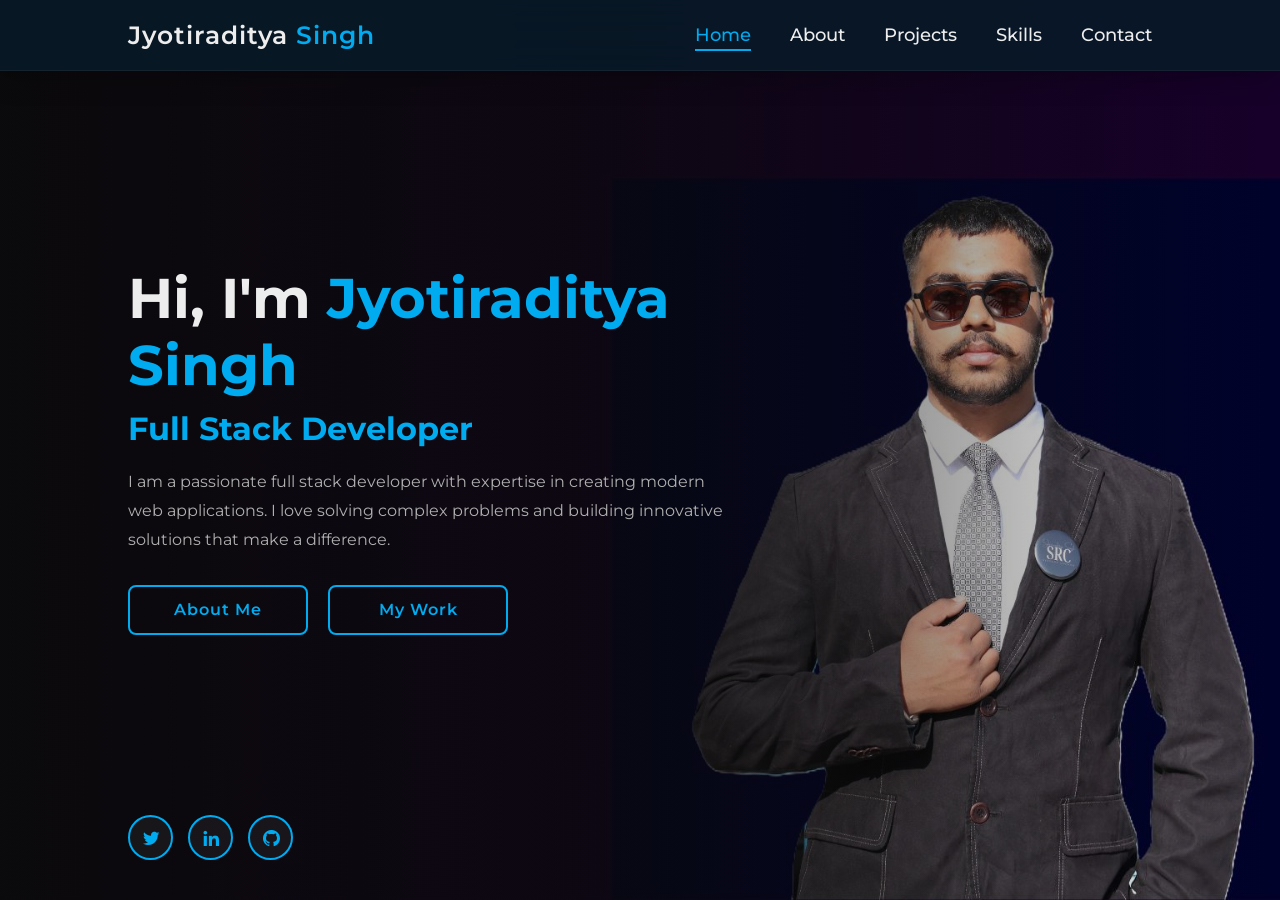
==== index.html @ fe101810 "Add files via upload" ====
<!DOCTYPE html>
<html lang="en">
<head>
    <meta charset="UTF-8">
    <meta name="viewport" content="width=device-width, initial-scale=1.0">
    <title>Home | Jyotiraditya Singh</title>
    <link rel="stylesheet" href="style.css">
    <link href='https://unpkg.com/boxicons@2.1.4/css/boxicons.min.css' rel='stylesheet'>
    <link rel="preconnect" href="https://fonts.googleapis.com">
    <link rel="preconnect" href="https://fonts.gstatic.com" crossorigin>
    <link href="https://fonts.googleapis.com/css2?family=Montserrat:wght@300;400;500;600;700&display=swap" rel="stylesheet">
</head>
<body>
    <header class="header">
        <a href="index.html" class="logo">Jyotiraditya<span> Singh</span></a>
        <div class="menu-toggle" onclick="toggleMenu()">
            <span></span>
            <span></span>
            <span></span>
        </div>
        <nav class="navbar" id="navbar">
            <a href="index.html" class="active">Home</a>
            <a href="about.html">About</a>
            <a href="projects.html">Projects</a>
            <a href="Portfolio.html">Skills</a>
            <a href="Portfolio.html?scrollTo=contact">Contact</a>
        </nav>
    </header>
    <section class="home">
        <div class="home-contact">
            <h1>Hi, I'm <span>Jyotiraditya Singh</span></h1>
            <h3>Full Stack Developer</h3>
            <p>I am a passionate full stack developer with expertise in creating modern web applications. I love solving complex problems and building innovative solutions that make a difference.</p>
            <div class="btn">
                <a href="about.html">About Me</a>
                <a href="Portfolio.html">My Work</a>
            </div>
        </div>
        <div class="home-sci">
            <a href="#"><i class='bx bxl-twitter'></i></a>
            <a href="#"><i class='bx bxl-linkedin'></i></a>
            <a href="#"><i class='bx bxl-github'></i></a>
        </div>
    </section>
    <script src="pscript.js"></script>
</body>
</html>
---- style.css ----
*{
    margin: 0;
    padding: 0;
    box-sizing: border-box;
    font-family: 'Montserrat', sans-serif;
    scroll-behavior: smooth;
}
body{
    background: linear-gradient(135deg, #0a0a0a 0%, #1a1a2e 50%, #16213e 100%);
    color: #ededed;
    min-height: 100vh;
    overflow-x: hidden;
}
.header{
    position: fixed;
    top: 0;
    left: 0;
    width: 100%;
    padding: 20px 10%;
    background: rgba(8, 27, 41, 0.85);
    backdrop-filter: blur(20px);
    display: flex;
    justify-content: space-between;
    align-items: center;
    z-index: 100;
    box-shadow: 0 4px 30px rgba(0, 0, 0, 0.3);
    border-bottom: 1px solid rgba(255, 255, 255, 0.05);
}
.logo{
   position: relative;
    font-size: 25px;
    color: #ededed;
    text-decoration: none;
    font-weight: 600;
    letter-spacing: 1px;
}
.logo span{
    color: #00abf0;
}
.navbar a {
       font-size: 18px;
       color: #ededed;
       text-decoration: none;
       font-weight: 500;
       margin-left: 35px;
       transition: .3s ;
       position: relative;
 }
 .navbar a::after{
    content: '';
    position: absolute;
    bottom: -5px;
    left: 0;
    width: 0;
    height: 2px;
    background: #00abf0;
    transition: .3s ease;
 }
 .navbar a:hover::after,
 .navbar a.active::after{
    width: 100%;
 }
 .navbar a:hover,
 .navbar a.active{
    color: #00abf0;
 }

.home{
    height: 100vh;
    background: url('n.jpg')  no-repeat;
    background-size: cover;
    background-position: right;
    display: flex;
    align-items: center;
    padding: 0 10%;
    position: relative;
 }
 .home::before{
    content: '';
    position: absolute;
    top: 0;
    left: 0;
    width: 100%;
    height: 100%;
    background: linear-gradient(90deg, rgba(10, 10, 10, 0.95) 0%, rgba(10, 10, 10, 0.7) 50%, transparent 100%);
 }
 .home-contact{
    max-width: 600px;
    position: relative;
    z-index: 1;
 }
 .home-contact h1{
   position: relative;
    font-size: 56px;
    font-weight: 700;
    line-height: 1.2;
    margin-bottom: 10px;
 }
 .home-contact h1 span{
    color: #00abf0;
 }
 .home-contact h3{
    position: relative;
    font-size: 32px;
    font-weight: 700;
    color: #00abf0;
    margin-bottom: 20px;
 }
 .home-contact p{
   position: relative;
    font-size: 16px;
    line-height: 1.8;
    margin-bottom: 30px;
    color: #b0b0b0;
 }
 .btn{
    display: flex;
    gap: 20px;
 }
 .btn a{
   position: relative;
   display: inline-flex;
   justify-content: center;
   align-items: center;
   width: 180px;
   height: 50px;
   background: transparent;
   border: 2px solid #00abf0;
   border-radius: 8px;
   font-size: 16px;
   color: #00abf0;
   text-decoration: none;
   font-weight: 600;
   letter-spacing: 1px;
   z-index: 1;
   overflow: hidden;
   transition: .5s;
}
.btn a:hover{
   color: white;
   background: #00abf0;
   box-shadow: 0 0 30px rgba(0, 171, 240, 0.5);
}
.btn a::before{
   content: '';
   position: absolute;
   top: 0;
   left: -100%;
   width: 100%;
   height: 100%;
   background: linear-gradient(90deg, transparent, rgba(255, 255, 255, 0.2), transparent);
   transition: .5s;
}
.btn a:hover::before{
   left: 100%;
}
.home-sci{
   position: absolute;
   bottom: 40px;
   display: flex;
   gap: 15px;
   z-index: 1;
}
.home-sci a{
   position: relative;
   display: inline-flex;
   justify-content: center;
   align-items: center;
   width: 45px;
   height: 45px;
   background: rgba(255, 255, 255, 0.05);
   border: 2px solid #00abf0;
   border-radius: 50%;
   color: #00abf0;
   text-decoration: none;
   font-size: 20px;
   transition: .3s;
}
.home-sci a:hover{
   background: #00abf0;
   color: white;
   box-shadow: 0 0 20px rgba(0, 171, 240, 0.5);
   transform: translateY(-5px);
}

@keyframes showRight{
    100%{
       width: 0;
    }
}

/* Skills Section Styles */
.skills-section{
    padding: 120px 10%;
    min-height: 100vh;
    background: linear-gradient(135deg, #0a0a0a 0%, #1a1a2e 100%);
}
#projects{
    min-height: auto;
    padding: 100px 10% 60px;
}
.skills-section h2{
    font-size: 2.5rem;
    text-align: center;
    margin-bottom: 50px;
    background: linear-gradient(90deg, #00abf0, #00ff88);
    -webkit-background-clip: text;
    -webkit-text-fill-color: transparent;
    background-clip: text;
}
.skills-container{
    display: grid;
    grid-template-columns: repeat(auto-fit, minmax(300px, 1fr));
    gap: 30px;
    max-width: 1400px;
    margin: 0 auto;
}
.skill-card{
    background: rgba(255, 255, 255, 0.05);
    backdrop-filter: blur(10px);
    border-radius: 20px;
    padding: 30px;
    border: 1px solid rgba(255, 255, 255, 0.1);
    transition: .4s ease;
    box-shadow: 0 8px 32px rgba(0, 0, 0, 0.2);
}
.skill-card:hover{
    transform: translateY(-10px);
    box-shadow: 0 15px 40px rgba(0, 171, 240, 0.15);
    border-color: rgba(0, 171, 240, 0.3);
}
.skill-card-title{
    font-size: 1.3rem;
    color: #00abf0;
    margin-bottom: 25px;
    font-weight: 600;
}
.skill-bar {
      display: flex;
      align-items: center;
      margin-bottom: 18px;
    }
.skill-name {
      width: 140px;
      font-weight: 500;
      font-size: 15px;
      color: #fff;
      margin-right: 15px;
      text-align: left;
    }
.bar-track {
      flex: 1;
      height: 10px;
      background: rgba(255, 255, 255, 0.1);
      border-radius: 10px;
      margin-right: 15px;
      position: relative;
      overflow: hidden;
    }
.bar-fill {
      height: 100%;
      background: linear-gradient(90deg, #00abf0, #00ff88);
      border-radius: 10px;
      transition: width 1.5s ease;
      box-shadow: 0 0 15px rgba(0, 171, 240, 0.4);
    }
.skill-percent {
      width: 50px;
      font-weight: 700;
      font-size: 14px;
      color: #00abf0;
      text-align: right;
    }

/* Project Cards */
.project-card{
    text-align: left;
    display: flex;
    flex-direction: column;
    min-height: 400px;
}
.project-icon{
    width: 60px;
    height: 60px;
    background: linear-gradient(135deg, #00abf0, #00ff88);
    border-radius: 15px;
    display: flex;
    align-items: center;
    justify-content: center;
    margin-bottom: 20px;
}
.project-icon i{
    font-size: 30px;
    color: white;
}
.project-title{
    font-size: 1.4rem;
    color: #fff;
    margin-bottom: 15px;
    font-weight: 600;
}
.project-desc{
    font-size: 0.95rem;
    color: #b0b0b0;
    line-height: 1.7;
    margin-bottom: 20px;
}
.project-tech{
    display: flex;
    flex-wrap: wrap;
    gap: 10px;
    margin-bottom: 20px;
}
.project-tech span{
    background: rgba(0, 171, 240, 0.15);
    color: #00abf0;
    padding: 6px 14px;
    border-radius: 20px;
    font-size: 0.85rem;
    font-weight: 500;
}
.project-features{
    margin-bottom: 20px;
}
.project-features h4{
    color: #00abf0;
    font-size: 1rem;
    margin-bottom: 10px;
    display: flex;
    align-items: center;
    gap: 8px;
}
.project-features ul{
    list-style: none;
    padding: 0;
}
.project-features ul li{
    color: #b0b0b0;
    font-size: 0.9rem;
    margin-bottom: 6px;
    padding-left: 20px;
    position: relative;
}
.project-features ul li::before{
    content: '▹';
    position: absolute;
    left: 0;
    color: #00ff88;
}
.project-link{
    display: inline-flex;
    align-items: center;
    justify-content: center;
    gap: 10px;
    background: #00abf0;
    color: white;
    padding: 12px 25px;
    border-radius: 8px;
    text-decoration: none;
    font-weight: 600;
    transition: .3s;
    margin-top: auto;
}
.project-link:hover{
    background: #0099cc;
    transform: translateY(-3px);
    box-shadow: 0 10px 25px rgba(0, 171, 240, 0.3);
}

/* Mobile Menu */
.menu-toggle{
    display: none;
    flex-direction: column;
    cursor: pointer;
    gap: 5px;
    z-index: 101;
}
.menu-toggle span{
    width: 25px;
    height: 3px;
    background: #ededed;
    transition: .3s;
}

/* Responsive Styles */
@media (max-width: 1200px){
    .home-contact h1{
        font-size: 48px;
    }
    .home-contact h3{
        font-size: 28px;
    }
    .skills-container{
        grid-template-columns: repeat(auto-fit, minmax(300px, 1fr));
    }
}

@media (max-width: 992px){
    .header{
        padding: 15px 5%;
    }
    .home{
        padding: 0 5%;
    }
    .home-contact h1{
        font-size: 42px;
    }
    .home-contact h3{
        font-size: 24px;
    }
    .home-contact p{
        font-size: 14px;
    }
    /* removed width from home-sci */
    .skills-section{
        padding: 100px 5%;
    }
    .skills-section h2{
        font-size: 2rem;
    }
    .skills-container{
        grid-template-columns: repeat(auto-fit, minmax(280px, 1fr));
        gap: 20px;
    }
}

@media (max-width: 768px){
    .menu-toggle{
        display: flex;
    }
    .navbar{
        position: fixed;
        top: 0;
        right: -100%;
        width: 70%;
        height: 100vh;
        background: rgba(8, 27, 41, 0.95);
        backdrop-filter: blur(20px);
        flex-direction: column;
        justify-content: center;
        align-items: center;
        transition: .4s ease;
        box-shadow: -5px 0 30px rgba(0, 0, 0, 0.5);
    }
    .navbar.active{
        right: 0;
    }
    .navbar a{
        margin: 15px 0;
        font-size: 22px;
    }
    .home{
        background-position: center;
    }
    .home::before{
        background: rgba(10, 10, 10, 0.85);
    }
    .home-contact{
        max-width: 100%;
        text-align: center;
    }
    .home-contact h1{
        font-size: 36px;
    }
    .home-contact h3{
        font-size: 20px;
    }
    .home-contact p{
        font-size: 14px;
    }
    .btn{
        justify-content: center;
        flex-wrap: wrap;
        gap: 15px;
    }
    .btn a{
        width: 150px;
        height: 45px;
        font-size: 14px;
    }
    .home-sci{
        left: 50%;
        transform: translateX(-50%);
        bottom: 30px;
    }
    .skills-section h2{
        font-size: 1.8rem;
    }
    .skill-card{
        padding: 25px;
    }
    .skill-card-title{
        font-size: 1.1rem;
    }
    .skill-name{
        width: 100px;
        font-size: 13px;
    }
    .skill-percent{
        width: 40px;
        font-size: 12px;
    }
}

@media (max-width: 576px){
    .logo{
        font-size: 20px;
    }
    .header{
        padding: 12px 4%;
    }
    .home{
        padding: 0 4%;
    }
    .home-contact h1{
        font-size: 28px;
    }
    .home-contact h3{
        font-size: 18px;
    }
    .home-contact p{
        font-size: 13px;
        line-height: 1.6;
    }
    .btn a{
        width: 130px;
        height: 42px;
        font-size: 13px;
    }
    .home-sci{
        bottom: 20px;
    }
    .home-sci a{
        width: 38px;
        height: 38px;
        font-size: 18px;
    }
    .skills-section{
        padding: 80px 4%;
    }
    .skills-section h2{
        font-size: 1.5rem;
        margin-bottom: 30px;
    }
    .skills-container{
        grid-template-columns: 1fr;
    }
    .skill-bar{
        margin-bottom: 12px;
    }
    .skill-name{
        width: 80px;
        font-size: 12px;
    }
    .bar-track{
        height: 8px;
    }
    .project-icon{
        width: 50px;
        height: 50px;
    }
    .project-icon i{
        font-size: 24px;
    }
    .project-title{
        font-size: 1.2rem;
    }
    .project-desc{
        font-size: 0.85rem;
    }
    .project-tech span{
        font-size: 0.75rem;
        padding: 5px 10px;
    }
    .project-link{
        width: 100%;
        justify-content: center;
    }
}

@media (max-width: 400px){
    .home-contact h1{
        font-size: 24px;
    }
    .home-contact h3{
        font-size: 16px;
    }
    .home-contact p{
        font-size: 12px;
    }
    .btn a{
        width: 100%;
        max-width: 200px;
    }
    .home-sci{
        bottom: 15px;
    }
    .home-sci a{
        width: 35px;
        height: 35px;
        font-size: 16px;
    }
}

.contact-links {
    display: flex;
    justify-content: center;
    gap: 20px;
    flex-wrap: wrap;
    margin-top: 20px;
}

.contact-btn {
    display: inline-flex;
    align-items: center;
    gap: 10px;
    padding: 12px 25px;
    background: rgba(255, 255, 255, 0.05);
    border: 1px solid rgba(255, 255, 255, 0.1);
    border-radius: 30px;
    color: #ededed;
    text-decoration: none;
    font-size: 1rem;
    font-weight: 500;
    transition: 0.3s ease;
}

.contact-btn i {
    font-size: 24px;
}

.contact-btn.whatsapp:hover {
    background: #25D366;
    border-color: #25D366;
    box-shadow: 0 5px 15px rgba(37, 211, 102, 0.3);
}

.contact-btn.linkedin:hover {
    background: #0077b5;
    border-color: #0077b5;
    box-shadow: 0 5px 15px rgba(0, 119, 181, 0.3);
}

.contact-btn.github:hover {
    background: #333;
    border-color: #333;
    box-shadow: 0 5px 15px rgba(51, 51, 51, 0.3);
}
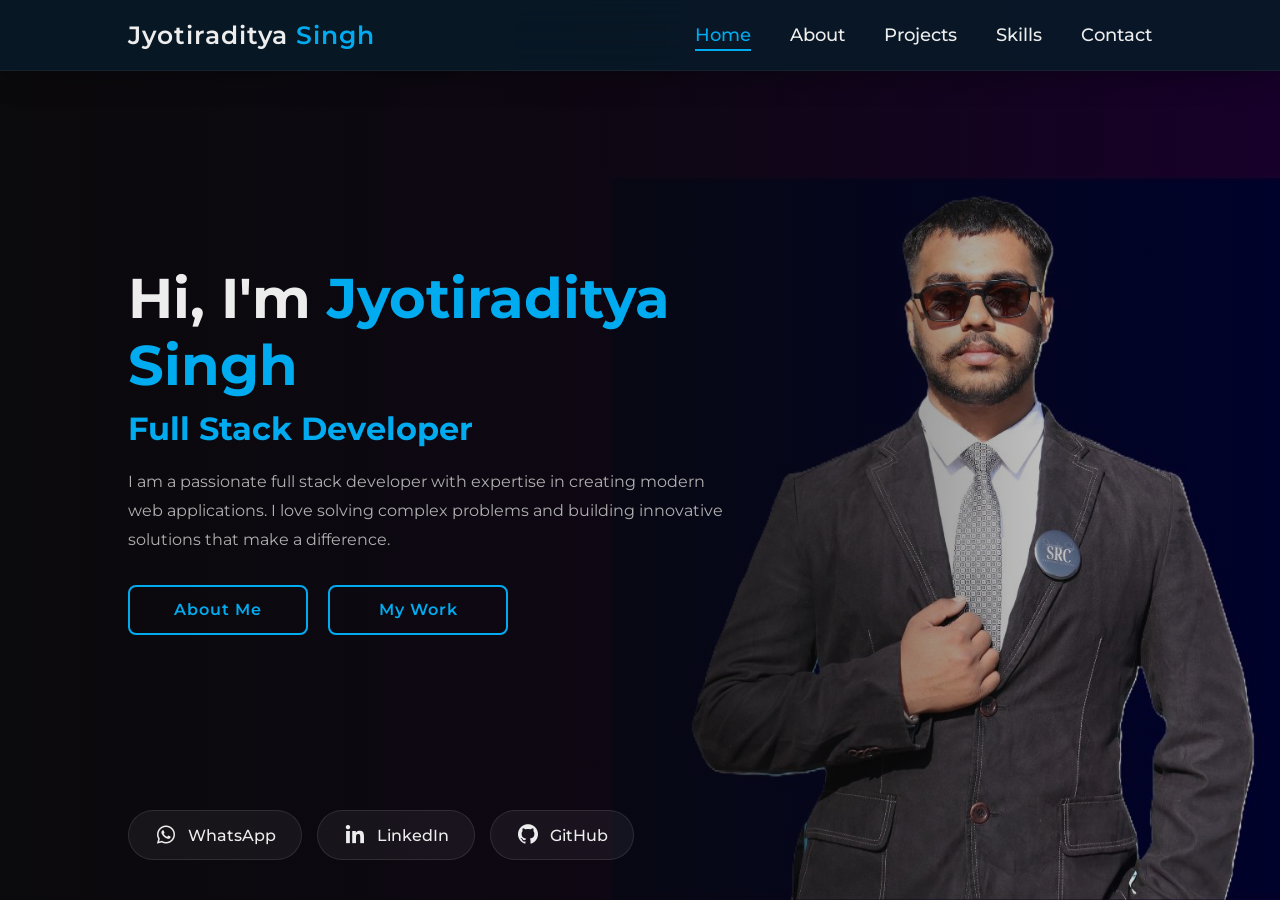
==== commit 7c382310: "Refactor HTML structure and update links" ====
--- a/index.html
+++ b/index.html
@@ -1,5 +1,6 @@
 <!DOCTYPE html>
 <html lang="en">
+
 <head>
     <meta charset="UTF-8">
     <meta name="viewport" content="width=device-width, initial-scale=1.0">
@@ -8,8 +9,10 @@
     <link href='https://unpkg.com/boxicons@2.1.4/css/boxicons.min.css' rel='stylesheet'>
     <link rel="preconnect" href="https://fonts.googleapis.com">
     <link rel="preconnect" href="https://fonts.gstatic.com" crossorigin>
-    <link href="https://fonts.googleapis.com/css2?family=Montserrat:wght@300;400;500;600;700&display=swap" rel="stylesheet">
+    <link href="https://fonts.googleapis.com/css2?family=Montserrat:wght@300;400;500;600;700&display=swap"
+        rel="stylesheet">
 </head>
+
 <body>
     <header class="header">
         <a href="index.html" class="logo">Jyotiraditya<span> Singh</span></a>
@@ -30,18 +33,27 @@
         <div class="home-contact">
             <h1>Hi, I'm <span>Jyotiraditya Singh</span></h1>
             <h3>Full Stack Developer</h3>
-            <p>I am a passionate full stack developer with expertise in creating modern web applications. I love solving complex problems and building innovative solutions that make a difference.</p>
+            <p>I am a passionate full stack developer with expertise in creating modern web applications. I love solving
+                complex problems and building innovative solutions that make a difference.</p>
             <div class="btn">
                 <a href="about.html">About Me</a>
-                <a href="Portfolio.html">My Work</a>
+                <a href="projects.html">My Work</a>
             </div>
         </div>
         <div class="home-sci">
-            <a href="#"><i class='bx bxl-twitter'></i></a>
-            <a href="#"><i class='bx bxl-linkedin'></i></a>
-            <a href="#"><i class='bx bxl-github'></i></a>
+            <a href="https://wa.me/919478182499" target="_blank" class="contact-btn whatsapp">
+                <i class='bx bxl-whatsapp'></i> WhatsApp
+            </a>
+            <a href="https://github.com/Undomestic" target="_blank" class="contact-btn linkedin">
+                <i class='bx bxl-linkedin'></i> LinkedIn
+            </a>
+            <a href="https://www.linkedin.com/in/jyotiraditya-singh-7977b4279/" target="_blank"
+                class="contact-btn github">
+                <i class='bx bxl-github'></i> GitHub
+            </a>
         </div>
     </section>
     <script src="pscript.js"></script>
 </body>
-</html>+
+</html>
--- a/style.css
+++ b/style.css
@@ -161,7 +161,7 @@
    gap: 15px;
    z-index: 1;
 }
-.home-sci a{
+.home-sci a:not(.contact-btn){
    position: relative;
    display: inline-flex;
    justify-content: center;
@@ -176,7 +176,7 @@
    font-size: 20px;
    transition: .3s;
 }
-.home-sci a:hover{
+.home-sci a:not(.contact-btn):hover{
    background: #00abf0;
    color: white;
    box-shadow: 0 0 20px rgba(0, 171, 240, 0.5);
@@ -436,6 +436,7 @@
         height: 100vh;
         background: rgba(8, 27, 41, 0.95);
         backdrop-filter: blur(20px);
+        display: flex;
         flex-direction: column;
         justify-content: center;
         align-items: center;
@@ -530,7 +531,7 @@
     .home-sci{
         bottom: 20px;
     }
-    .home-sci a{
+    .home-sci a:not(.contact-btn){
         width: 38px;
         height: 38px;
         font-size: 18px;
@@ -595,7 +596,7 @@
     .home-sci{
         bottom: 15px;
     }
-    .home-sci a{
+    .home-sci a:not(.contact-btn){
         width: 35px;
         height: 35px;
         font-size: 16px;
@@ -645,4 +646,4 @@
     background: #333;
     border-color: #333;
     box-shadow: 0 5px 15px rgba(51, 51, 51, 0.3);
-}+}
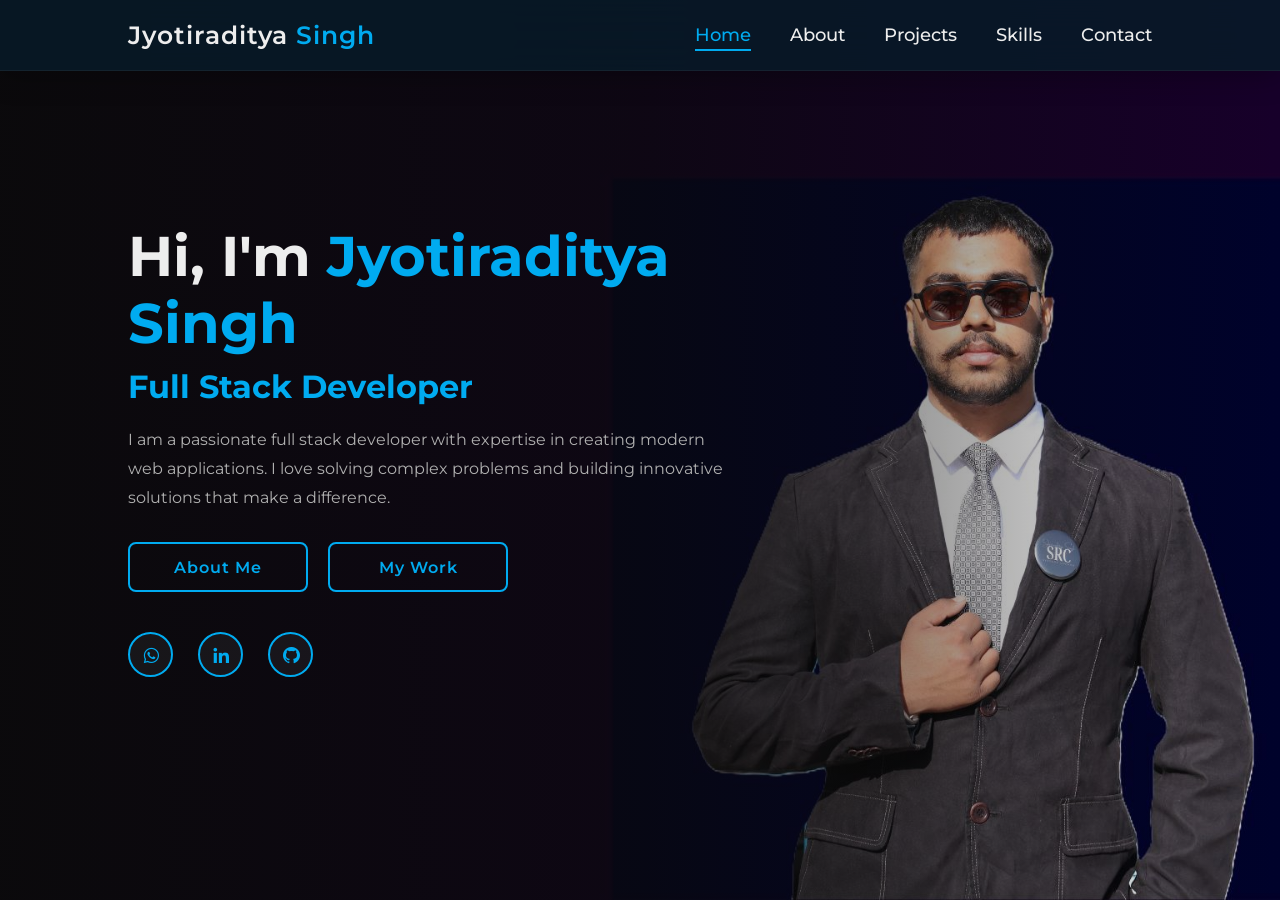
==== commit 27595175: "Update contact section to use icons instead of buttons Replaced contact buttons with icons for Whats" ====
--- a/index.html
+++ b/index.html
@@ -39,18 +39,18 @@
                 <a href="about.html">About Me</a>
                 <a href="projects.html">My Work</a>
             </div>
-        </div>
-        <div class="home-sci">
-            <a href="https://wa.me/919478182499" target="_blank" class="contact-btn whatsapp">
-                <i class='bx bxl-whatsapp'></i> WhatsApp
-            </a>
-            <a href="https://github.com/Undomestic" target="_blank" class="contact-btn linkedin">
-                <i class='bx bxl-linkedin'></i> LinkedIn
-            </a>
-            <a href="https://www.linkedin.com/in/jyotiraditya-singh-7977b4279/" target="_blank"
-                class="contact-btn github">
-                <i class='bx bxl-github'></i> GitHub
-            </a>
+            <div class="home-sci">
+                <a href="https://wa.me/919478182499" target="_blank" class="contact-icon whatsapp">
+                    <i class='bx bxl-whatsapp'></i>
+                </a>
+                <a href="https://github.com/Undomestic" target="_blank" class="contact-icon linkedin">
+                    <i class='bx bxl-linkedin'></i>
+                </a>
+                <a href="https://www.linkedin.com/in/jyotiraditya-singh-7977b4279/" target="_blank"
+                    class="contact-icon github">
+                    <i class='bx bxl-github'></i>
+                </a>
+            </div>
         </div>
     </section>
     <script src="pscript.js"></script>
--- a/style.css
+++ b/style.css
@@ -155,11 +155,13 @@
    left: 100%;
 }
 .home-sci{
-   position: absolute;
-   bottom: 40px;
+   position: relative;
    display: flex;
-   gap: 15px;
+   justify-content: flex-start;
+   align-items: center;
+   gap: 25px;
    z-index: 1;
+   margin-top: 40px;
 }
 .home-sci a:not(.contact-btn){
    position: relative;
@@ -451,10 +453,16 @@
         font-size: 22px;
     }
     .home{
+        min-height: 100vh;
+        height: auto;
+        padding: 120px 5% 100px;
         background-position: center;
+        display: flex;
+        align-items: center;
+        justify-content: center;
     }
     .home::before{
-        background: rgba(10, 10, 10, 0.85);
+        background: rgba(0, 0, 0, 0.85);
     }
     .home-contact{
         max-width: 100%;
@@ -480,9 +488,14 @@
         font-size: 14px;
     }
     .home-sci{
-        left: 50%;
-        transform: translateX(-50%);
-        bottom: 30px;
+        position: relative;
+        left: 0;
+        transform: none;
+        bottom: 0;
+        margin-top: 40px;
+        justify-content: center;
+        width: 100%;
+        flex-wrap: wrap;
     }
     .skills-section h2{
         font-size: 1.8rem;
@@ -529,7 +542,8 @@
         font-size: 13px;
     }
     .home-sci{
-        bottom: 20px;
+        margin-top: 30px;
+        gap: 10px;
     }
     .home-sci a:not(.contact-btn){
         width: 38px;
@@ -594,7 +608,7 @@
         max-width: 200px;
     }
     .home-sci{
-        bottom: 15px;
+        margin-top: 20px;
     }
     .home-sci a:not(.contact-btn){
         width: 35px;
@@ -647,3 +661,41 @@
     border-color: #333;
     box-shadow: 0 5px 15px rgba(51, 51, 51, 0.3);
 }
+
+.contact-icon {
+    display: inline-flex;
+    justify-content: center;
+    align-items: center;
+    width: 50px;
+    height: 50px;
+    background: rgba(255, 255, 255, 0.05);
+    border: 1px solid rgba(255, 255, 255, 0.1);
+    border-radius: 50%;
+    color: #ededed;
+    font-size: 24px;
+    text-decoration: none;
+    transition: 0.3s ease;
+}
+
+.contact-icon:hover {
+    transform: translateY(-5px);
+    color: #fff;
+}
+
+.contact-icon.whatsapp:hover {
+    background: #25D366;
+    border-color: #25D366;
+    box-shadow: 0 5px 15px rgba(37, 211, 102, 0.3);
+}
+
+.contact-icon.linkedin:hover {
+    background: #0077b5;
+    border-color: #0077b5;
+    box-shadow: 0 5px 15px rgba(0, 119, 181, 0.3);
+}
+
+.contact-icon.github:hover {
+    background: #333;
+    border-color: #333;
+    box-shadow: 0 5px 15px rgba(51, 51, 51, 0.3);
+}
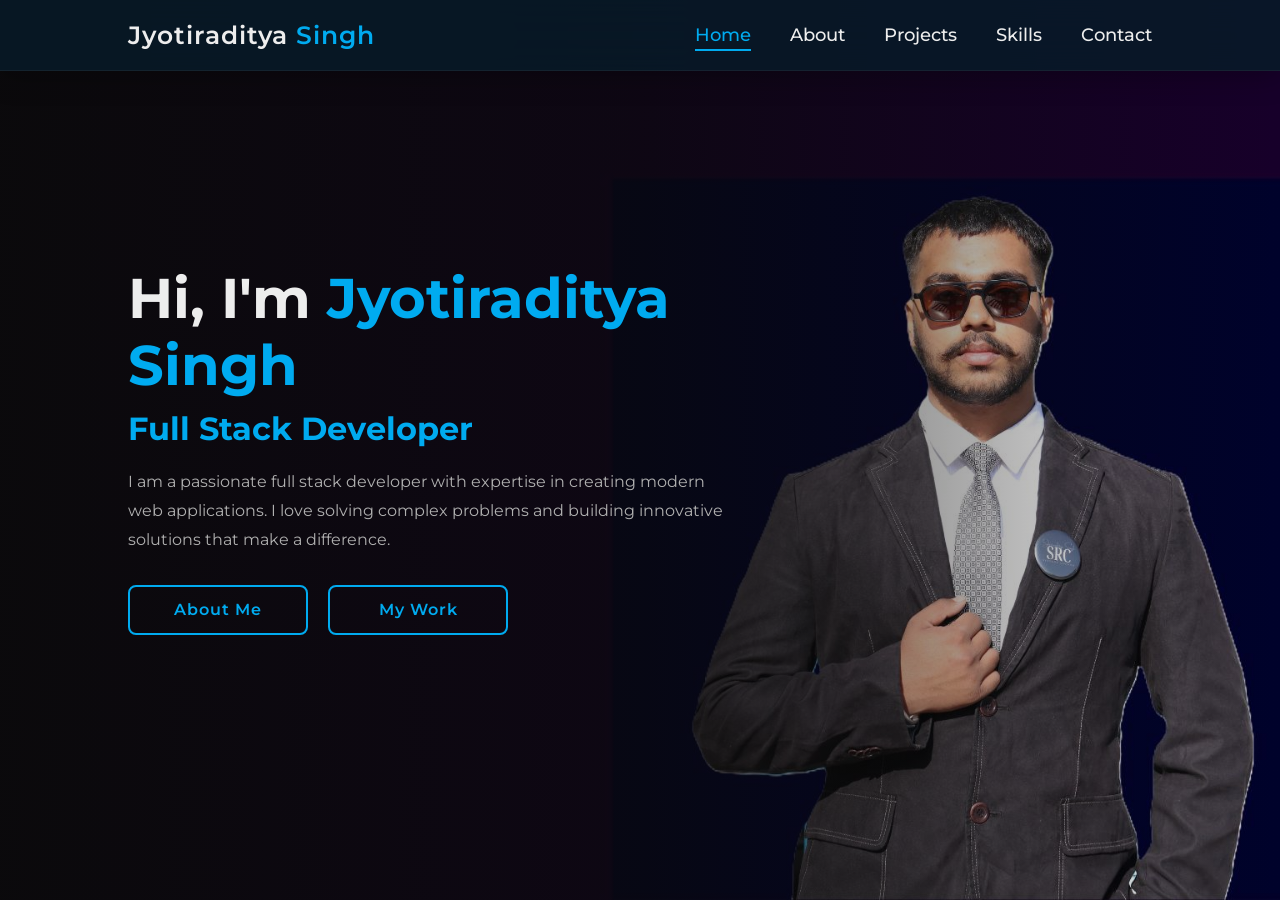
==== commit 739f175c: "Update index.html" ====
--- a/index.html
+++ b/index.html
@@ -39,18 +39,7 @@
                 <a href="about.html">About Me</a>
                 <a href="projects.html">My Work</a>
             </div>
-            <div class="home-sci">
-                <a href="https://wa.me/919478182499" target="_blank" class="contact-icon whatsapp">
-                    <i class='bx bxl-whatsapp'></i>
-                </a>
-                <a href="https://github.com/Undomestic" target="_blank" class="contact-icon linkedin">
-                    <i class='bx bxl-linkedin'></i>
-                </a>
-                <a href="https://www.linkedin.com/in/jyotiraditya-singh-7977b4279/" target="_blank"
-                    class="contact-icon github">
-                    <i class='bx bxl-github'></i>
-                </a>
-            </div>
+          
         </div>
     </section>
     <script src="pscript.js"></script>
--- a/style.css
+++ b/style.css
@@ -698,4 +698,4 @@
     background: #333;
     border-color: #333;
     box-shadow: 0 5px 15px rgba(51, 51, 51, 0.3);
-}
+}
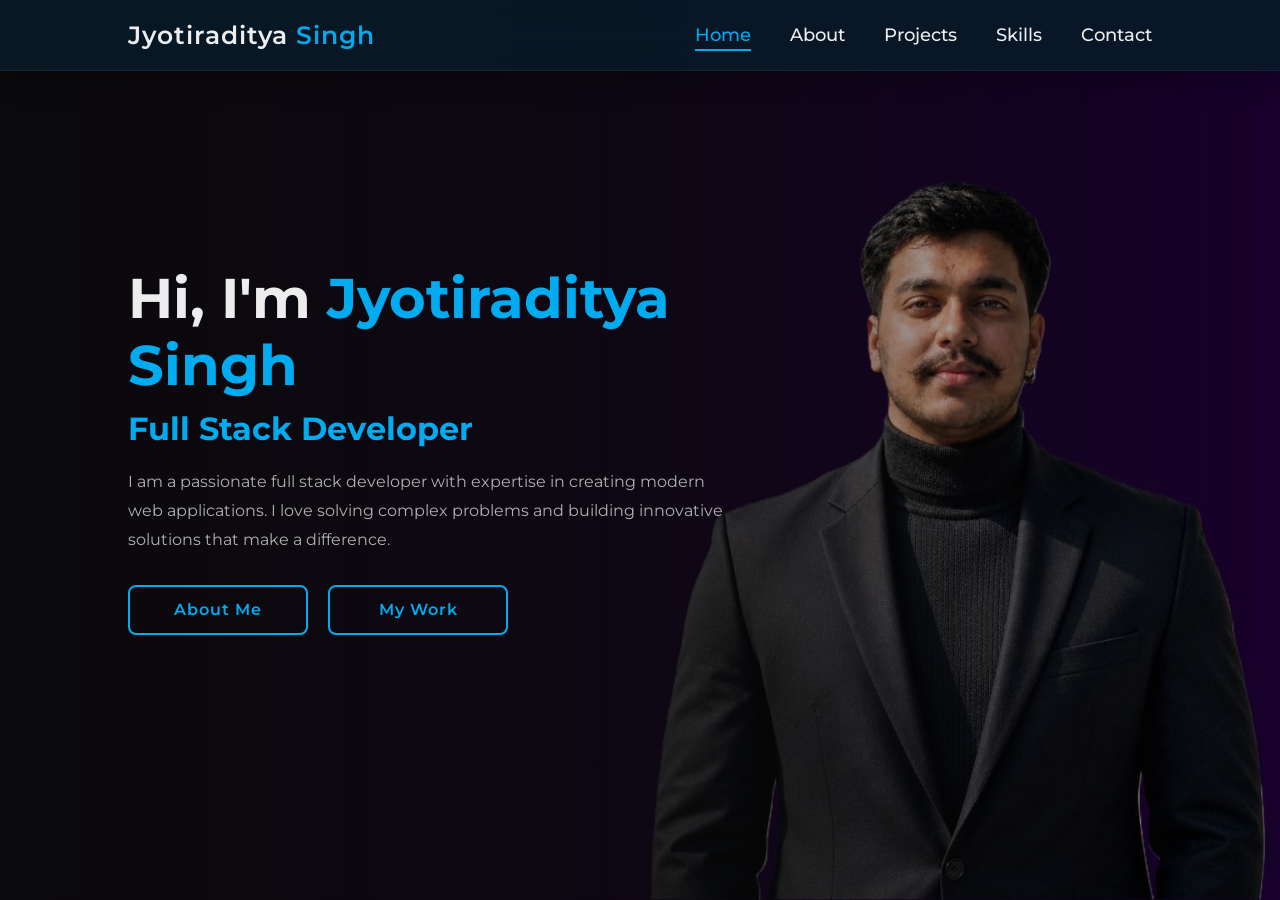
==== commit 0667d4ff: "Update index.html" ====
--- a/index.html
+++ b/index.html
@@ -11,6 +11,7 @@
     <link rel="preconnect" href="https://fonts.gstatic.com" crossorigin>
     <link href="https://fonts.googleapis.com/css2?family=Montserrat:wght@300;400;500;600;700&display=swap"
         rel="stylesheet">
+    <link rel="icon" type="image/png" href="logo.png">
 </head>
 
 <body>
